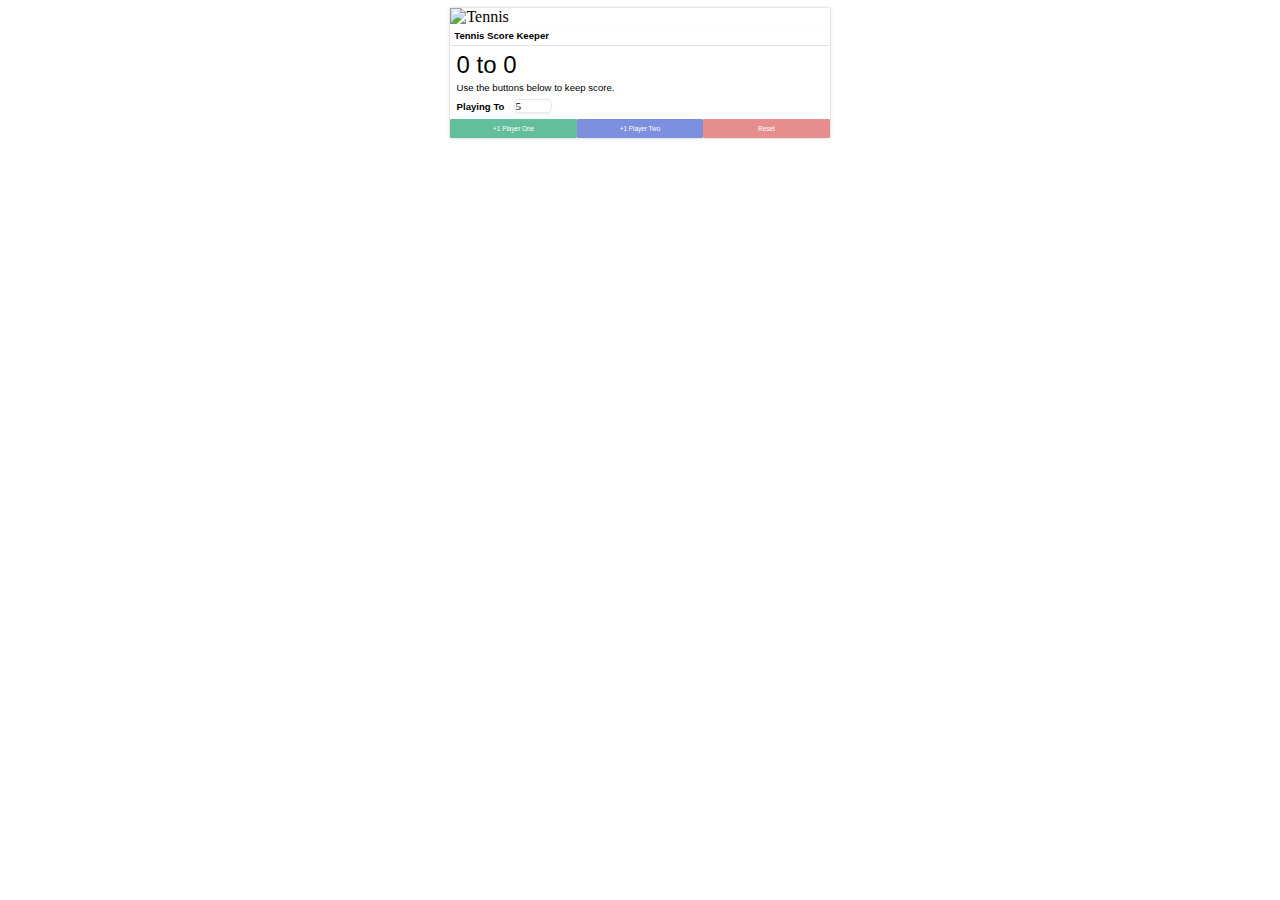
==== index.html @ f182f578 "Add files via upload" ====
<!DOCTYPE html>
<html lang="en">
<head>
    <meta charset="UTF-8">
    <meta http-equiv="X-UA-Compatible" content="IE=edge">
    <meta name="viewport" content="width=device-width, initial-scale=1.0">
    <link rel="stylesheet" href="styles.css">
    <title>Score Keeper</title>
</head>
<body>
    <div class="main-container">
        <!-- <div class="image-container">
            <img src="img/tennis.png" alt="Tennis" class="tennis-pic">
        </div> -->
        <img src="img/tennis.png" alt="Tennis" class="tennis-pic">
        <div class="title-container">
            <p><b>Tennis Score Keeper</b></p>
        </div>
        <div class="sub-container">
            <p id="score-board"><span id="p-one-score">0</span> to <span id="p-two-score">0</span></p>
            <p>Use the buttons below to keep score.</p>
            <div>
                <p class="limit-copy"><b>Playing To</b></p>
                <select id="limit-select">
                    <option value="5">5</option>
                    <option value="6">6</option>
                    <option value="7">7</option>
                    <option value="8">8</option>
                    <option value="9">9</option>
                    <option value="10">10</option>
                </select>
            </div>
        </div>
        <div class="button-container">
            <button id="p-one-btn">+1 Player One</button>
            <button id="p-two-btn">+1 Player Two</button>
            <button id="reset-btn">Reset</button>
        </div>
    </div>
    <script src="app.js"></script>
</body>
</html>
---- styles.css ----
p {
    font-family: Arial, Helvetica, sans-serif;
}

p, button, select {
    margin : 3px;
}

.body {
    display: flex;
    flex-direction: column;
    align-items: center;
    
}

.main-container {
    width: 30%;
    display: flex;
    flex-direction: column;
    margin: auto;
    outline: 1px solid rgba(194, 194, 194, 0.1);
    box-shadow: 0 0 3px rgba(135, 134, 134, 0.4);
}

.tennis-pic {
    width: 100%;
    margin: 0;
}

.title-container {
    margin: 0;
    outline: 1px solid rgba(194, 194, 194, 0.1);
    box-shadow: 0 1px rgba(135, 134, 134, 0.2);
}

/* Title: Tennis Score Keeper */
.title-container p {
    font-size : 0.6em;
    margin: 0.4em;
}

.sub-container {
    text-align: left;
    margin: 0.2em;
}

.sub-container p {
    font-size: 0.6em;
}

#score-board {
    font-size : 150%;
}

.limit-copy {
    display: inline;
}

/* BUTTONS */

.button-container {
    display: flex;
    flex-direction: row;
}

button {
    border: none;
    color: white;
    padding: 6px 4px;
    text-align: center;
    text-decoration: none;
    display: inline-block;
    font-size: 0.4em;
    border-radius: 0.2em;
    flex: 1;
    margin: 0;
    cursor: pointer;
}

#p-one-btn {
    background-color: #62be9c;
}

#p-two-btn{
    background-color: #7d90df;
}

#reset-btn{
    background-color: #e68e8e;
}

select {
    -webkit-appearance: none;
    width: 10%;
    border: 1px solid #E8EAED;
    border-radius: 5px;
    background: white;
    box-shadow: 0 1px 3px -2px #9098A9;
    cursor: pointer;
    font-family: inherit;
    font-size: 0.7em;
    transition: all 150ms ease;
}
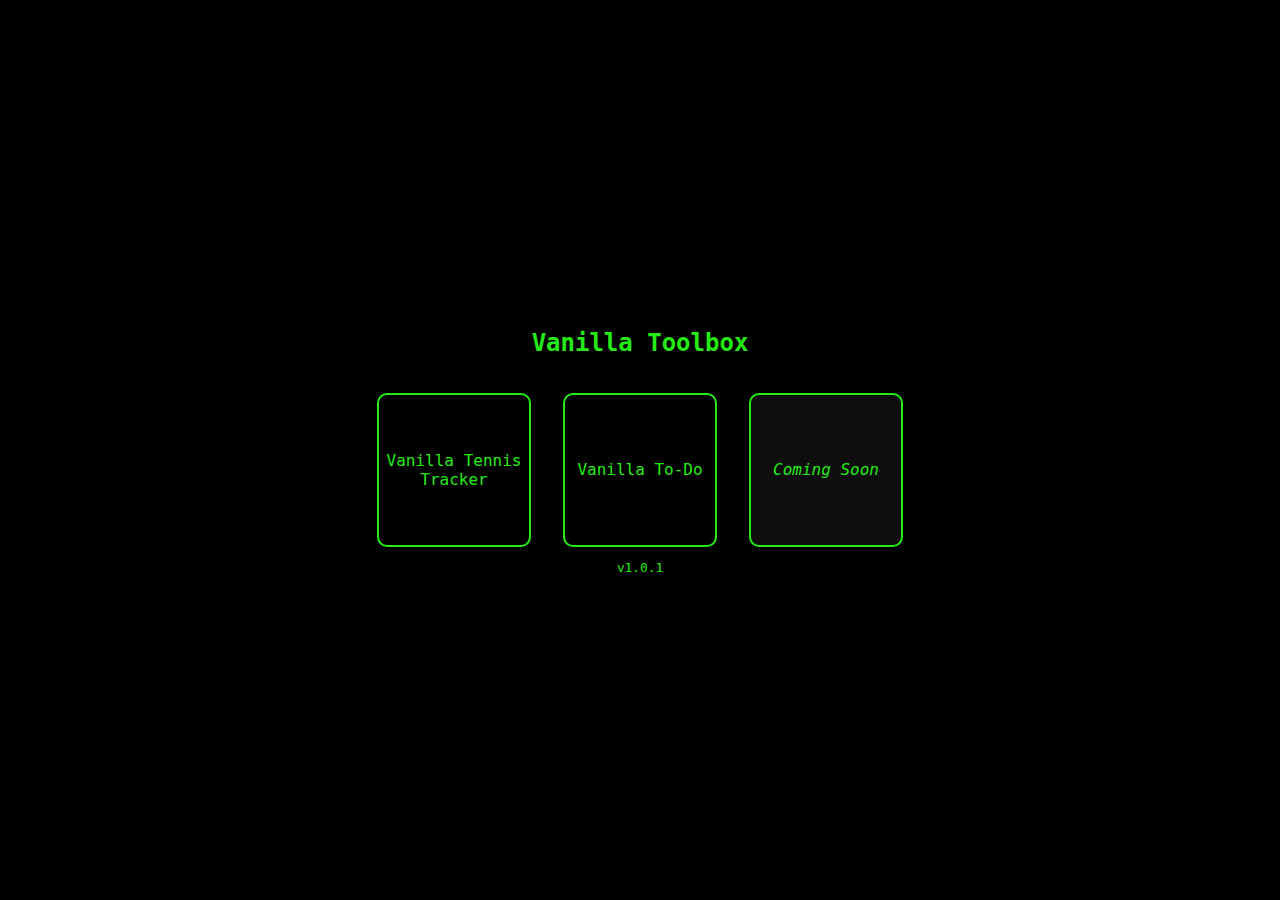
==== commit b52eea5b: "Changed score-tracker to new theme, and added index.html" ====
--- a/index.html
+++ b/index.html
@@ -5,38 +5,15 @@
     <meta http-equiv="X-UA-Compatible" content="IE=edge">
     <meta name="viewport" content="width=device-width, initial-scale=1.0">
     <link rel="stylesheet" href="styles.css">
-    <title>Score Keeper</title>
+    <title>Vanilla Toolbox</title>
 </head>
 <body>
-    <div class="main-container">
-        <!-- <div class="image-container">
-            <img src="img/tennis.png" alt="Tennis" class="tennis-pic">
-        </div> -->
-        <img src="img/tennis.png" alt="Tennis" class="tennis-pic">
-        <div class="title-container">
-            <p><b>Tennis Score Keeper</b></p>
-        </div>
-        <div class="sub-container">
-            <p id="score-board"><span id="p-one-score">0</span> to <span id="p-two-score">0</span></p>
-            <p>Use the buttons below to keep score.</p>
-            <div>
-                <p class="limit-copy"><b>Playing To</b></p>
-                <select id="limit-select">
-                    <option value="5">5</option>
-                    <option value="6">6</option>
-                    <option value="7">7</option>
-                    <option value="8">8</option>
-                    <option value="9">9</option>
-                    <option value="10">10</option>
-                </select>
-            </div>
-        </div>
-        <div class="button-container">
-            <button id="p-one-btn">+1 Player One</button>
-            <button id="p-two-btn">+1 Player Two</button>
-            <button id="reset-btn">Reset</button>
-        </div>
+    <h1>Vanilla Toolbox</h1>
+    <div class="button-container">
+        <a href="score-tracker/tennis.html" class="tool-button">Vanilla Tennis Tracker</a>
+        <a href="todo-list/todo.html" class="tool-button">Vanilla To-Do</a>
+        <a class="tool-button-coming-soon">Coming Soon</a>
     </div>
-    <script src="app.js"></script>
+    <p class="version-text">v1.0.1</p>
 </body>
 </html>--- a/styles.css
+++ b/styles.css
@@ -1,104 +1,89 @@
-p {
-    font-family: Arial, Helvetica, sans-serif;
-}
-
-p, button, select {
-    margin : 3px;
-}
-
-.body {
+body {
+    background-color: black;
+    font-family: "Courier Prime", monospace;
+    color: #25eb17;
     display: flex;
     flex-direction: column;
     align-items: center;
-    
-}
-
-.main-container {
-    width: 30%;
-    display: flex;
-    flex-direction: column;
-    margin: auto;
-    outline: 1px solid rgba(194, 194, 194, 0.1);
-    box-shadow: 0 0 3px rgba(135, 134, 134, 0.4);
-}
-
-.tennis-pic {
-    width: 100%;
+    justify-content: center;
+    height: 100vh;
     margin: 0;
 }
 
-.title-container {
-    margin: 0;
-    outline: 1px solid rgba(194, 194, 194, 0.1);
-    box-shadow: 0 1px rgba(135, 134, 134, 0.2);
+h1 {
+    font-size: 1.5em;
+    margin-bottom: 1.5em;
 }
-
-/* Title: Tennis Score Keeper */
-.title-container p {
-    font-size : 0.6em;
-    margin: 0.4em;
-}
-
-.sub-container {
-    text-align: left;
-    margin: 0.2em;
-}
-
-.sub-container p {
-    font-size: 0.6em;
-}
-
-#score-board {
-    font-size : 150%;
-}
-
-.limit-copy {
-    display: inline;
-}
-
-/* BUTTONS */
 
 .button-container {
     display: flex;
-    flex-direction: row;
+    gap: 2em;
 }
 
-button {
-    border: none;
-    color: white;
-    padding: 6px 4px;
+.tool-button {
+    background-color: black;
+    color: #25eb17;
+    border: 2px solid #25eb17;
+    width: 150px;
+    height: 150px;
     text-align: center;
     text-decoration: none;
-    display: inline-block;
-    font-size: 0.4em;
-    border-radius: 0.2em;
-    flex: 1;
-    margin: 0;
+    border-radius: 10px;
+    font-size: 1em;
     cursor: pointer;
+    display: flex;
+    align-items: center;
+    justify-content: center;
+    transition: background-color 0.3s, color 0.3s;
 }
 
-#p-one-btn {
-    background-color: #62be9c;
+.tool-button-coming-soon {
+    background-color: #19191993;
+    color: #25eb17;
+    border: 2px solid #25eb17;
+    width: 150px;
+    height: 150px;
+    text-align: center;
+    text-decoration: none;
+    border-radius: 10px;
+    font-size: 1em;
+    font-style: italic;
+    cursor: pointer;
+    display: flex;
+    align-items: center;
+    justify-content: center;
+    transition: background-color 0.3s, color 0.3s;
 }
 
-#p-two-btn{
-    background-color: #7d90df;
+.tool-button:hover {
+    background-color: #25eb1737;
 }
 
-#reset-btn{
-    background-color: #e68e8e;
+.tool-button-coming-soon:hover {
+    background-color: #25eb1737;
 }
 
-select {
-    -webkit-appearance: none;
-    width: 10%;
-    border: 1px solid #E8EAED;
-    border-radius: 5px;
-    background: white;
-    box-shadow: 0 1px 3px -2px #9098A9;
-    cursor: pointer;
-    font-family: inherit;
-    font-size: 0.7em;
-    transition: all 150ms ease;
+/* Dot Animation */
+.tool-button-coming-soon:hover::after {
+    content: ' Coming Soon' attr(data-dots);
+    animation: dot-animation 1.5s steps(4) infinite;
 }
 
+/* Keyframes for dot animation */
+@keyframes dot-animation {
+    0% {
+        content: ' .';
+    }
+    50% {
+        content: ' ..';
+    }
+    100% {
+        content: ' ...';
+    }
+}
+
+.version-text {
+    font-size: 0.8em;
+    color: #25eb17;
+    margin-top: 1em;
+}